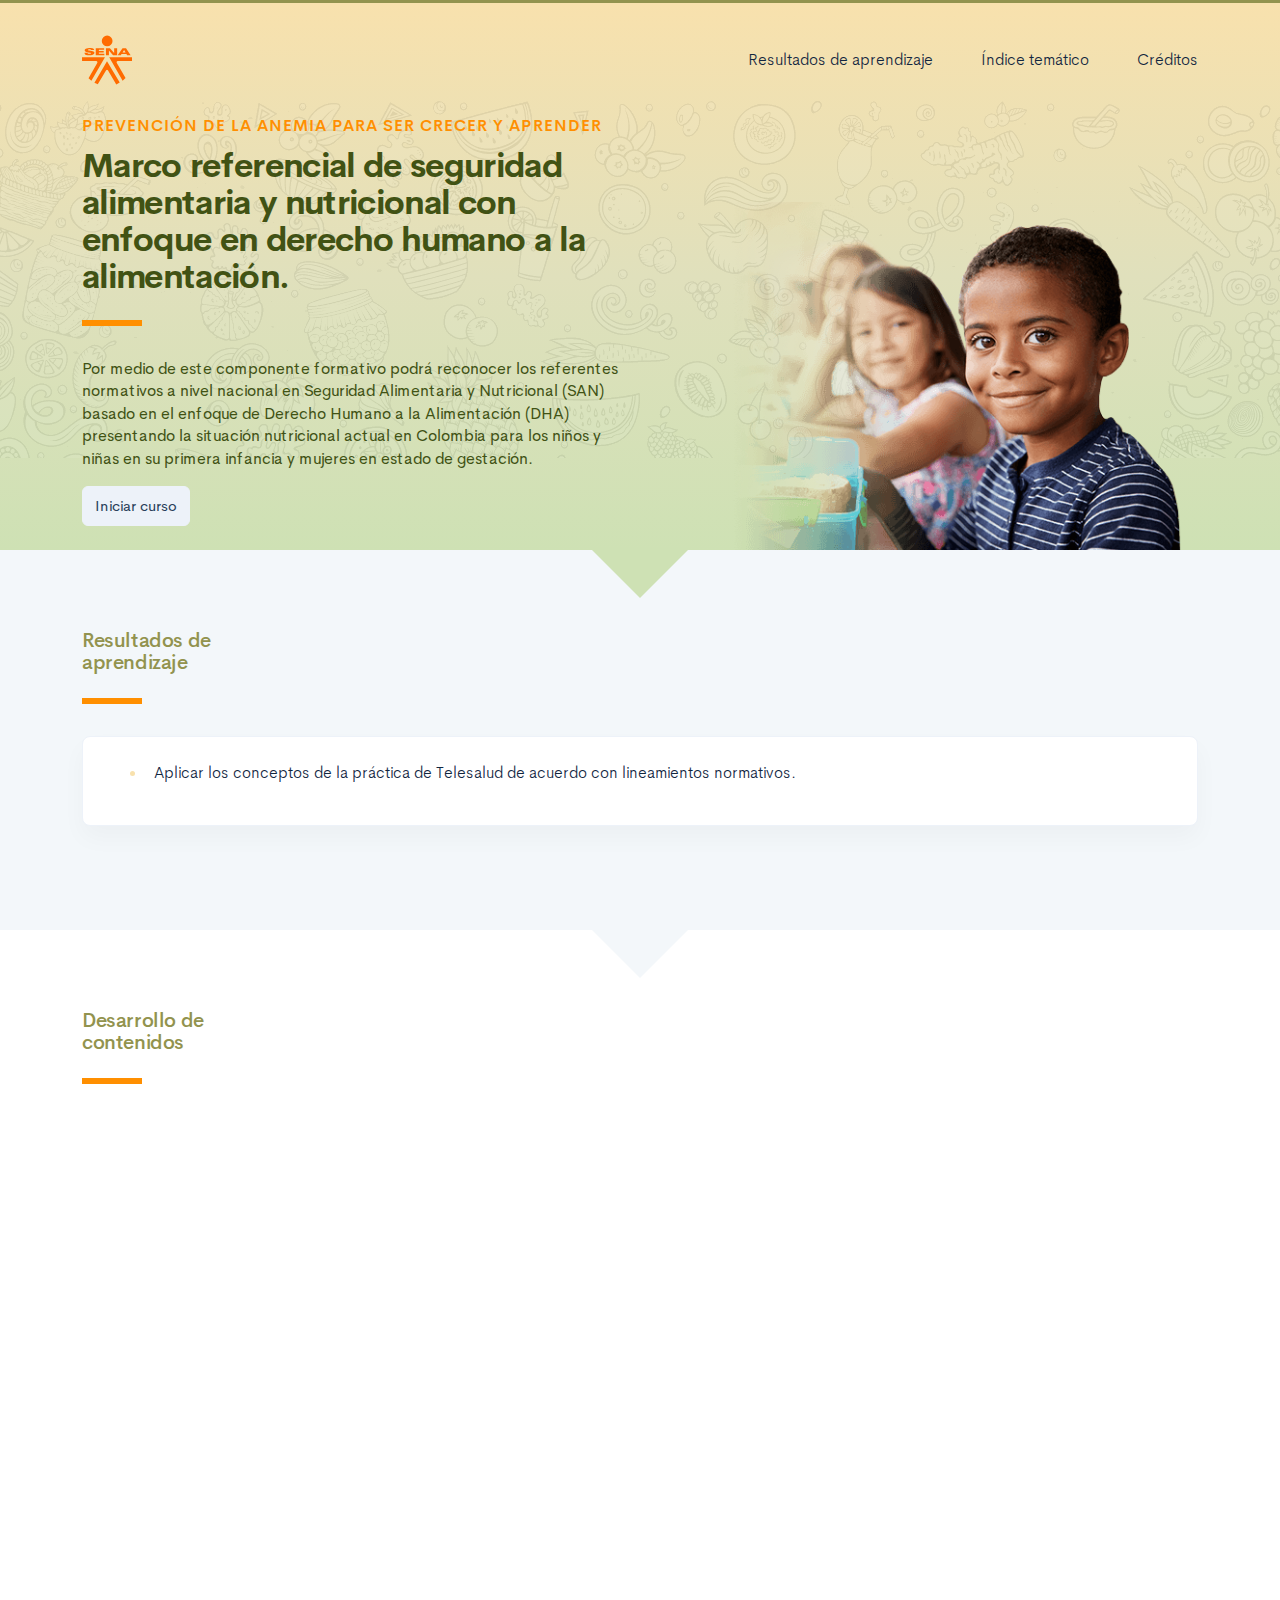
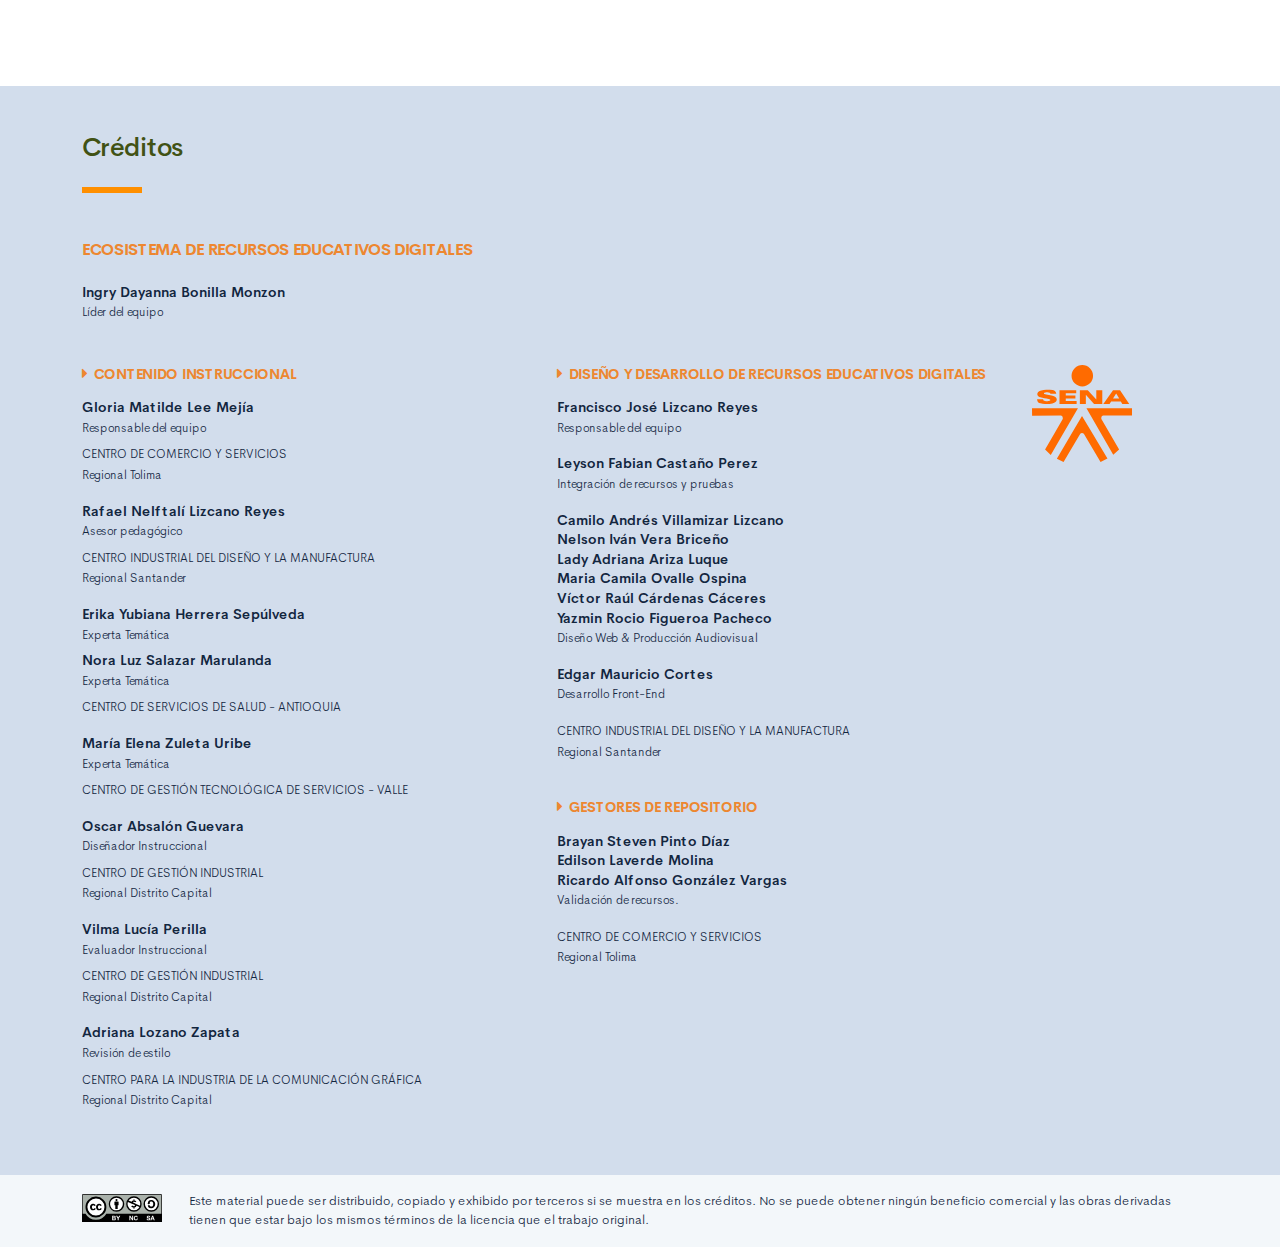
==== public/index.html @ 462394d4 "Carga de contenidos" ====
<!DOCTYPE html>
<html lang="es">
    <head>
        <meta charset="UTF-8">
        <meta name="viewport" content="width=device-width, user-scalable=no, initial-scale=1.0, maximum-scale=1.0, minimum-scale=1.0">
        <title>Marco referencial de seguridad alimentaria y nutricional con enfoque en derecho humano a la alimentación.</title>
        <meta meta name="description" content="Por medio de este componente formativo podrá reconocer los referentes normativos a nivel nacional en Seguridad Alimentaria y Nutricional (SAN) basado en el enfoque de Derecho Humano a la Alimentación (DHA) presentando la situación nutricional actual en Colombia para los niños y niñas en su primera infancia y mujeres en estado de gestación.">
        <link rel="icon" type="image/svg+xml" href="assets/images/logos/senaLogo.svg">
        <link rel="stylesheet" href="assets/fonts/feather/feather.css">
        <link rel="stylesheet" href="assets/fonts/fontawesome/css/font-awesome.css">
        <link href="assets/css/fancybox.css" rel="stylesheet">
        <link href="assets/css/animate.css" rel="stylesheet">
        <link rel="stylesheet" href="assets/css/main.css">
    </head>
    <body class="page-header-textura" id="page-home">
        <header class="curso-presentacion page-header" id="CursoPresentacion">
            <div class="page-textura">
                <div class="container">
                    <div class="curso-topbar"><a class="curso-topbar__logo"><svg xmlns="http://www.w3.org/2000/svg" width="168.273" height="164.177" viewBox="0 0 168.273 164.177">
                                <path id="SENA_LOGO" data-name="SENA LOGO" d="M85.349,1a18.09,18.09,0,1,0,18.09,18.09h0A18.1,18.1,0,0,0,85.349,1ZM25.617,42.983a33.722,33.722,0,0,0-9.386,1.024,11.156,11.156,0,0,0-5.12,2.56A5.346,5.346,0,0,0,10.086,52.2c.683,1.707,2.56,2.9,4.608,3.584,4.437,1.536,9.386,1.877,13.994,2.731a5.1,5.1,0,0,1,2.389,1.024,1.369,1.369,0,0,1-.683,2.048,9.146,9.146,0,0,1-5.291.683A8.354,8.354,0,0,1,20.5,61.244a1.962,1.962,0,0,1-.853-2.389H9.233A7.663,7.663,0,0,0,10.6,63.463a7.59,7.59,0,0,0,4.267,2.389A28.541,28.541,0,0,0,23.4,66.876,52.426,52.426,0,0,0,35,66.023a11.043,11.043,0,0,0,5.8-2.9,5.358,5.358,0,0,0-1.365-8.533,21.267,21.267,0,0,0-5.8-2.048c-3.072-.683-5.973-1.024-9.045-1.536a9.114,9.114,0,0,1-3.072-.853,1.226,1.226,0,0,1,0-2.219,9.369,9.369,0,0,1,4.437-.683,10.554,10.554,0,0,1,4.608.853A1.877,1.877,0,0,1,31.59,49.81h9.9a5.669,5.669,0,0,0-1.195-3.584A8.875,8.875,0,0,0,35.515,43.5c-3.584-.341-6.827-.512-9.9-.512Zm21.333.683V67.217H75.792V62.1H57.531V57.489H73.744V52.54H57.531V48.786H75.109v-5.12Zm47.615,0H81.253V67.217H91.322V51.346l13.824,15.872h13.824V43.666H108.9v15.7Zm42.495,0L120.676,67.217h10.581l2.56-4.267H150.2l2.389,4.267h11.776l-15.53-23.551ZM142.35,49.3l5.12,8.533h-10.41ZM.7,74.044l.171,12.8L49,86.673c2.389.512,3.925,2.048,3.413,5.8l-29.7,51.711,9.557,9.045L78.01,74.044Zm91.646,0L137.4,152.89l9.9-8.874L117.433,92.3c-.512-3.584.853-5.291,3.413-5.8l48.127.171V74.044ZM84.837,87.185,42.512,159.546l11.264,5.461,28.159-47.615a4.283,4.283,0,0,1,2.9-1.195,4.681,4.681,0,0,1,3.072,1.195l28.159,47.786,11.605-5.973Z" transform="translate(-0.7 -1)" fill="#FF6B00" />
                            </svg>
                        </a><a class="curso-topbar__menubar collapsed btn-menu-responsive" data-toggle="collapse" href="#curso-topbar__nav" aria-expanded="false"><span></span><span></span><span></span></a>
                        <nav class="curso-topbar__nav collapse show d-none d-md-block" id="curso-topbar__nav">
                            <ul class="curso-topbar__list">
                                <li class="curso-topbar__item"><a class="curso-topbar__link" href="#ResultadosAprendizaje"><span>Resultados de aprendizaje</span></a></li>
                                <li class="curso-topbar__item"><a class="curso-topbar__link" href="#IndiceTematico"><span>Índice temático</span></a></li>
                                <li class="curso-topbar__item"><a class="curso-topbar__link" href="#Creditos"><span>Créditos</span></a></li>
                            </ul>
                        </nav>
                    </div>
                    <div class="curso-portada">
                        <div class="row align-items-end">
                            <div class="col-12 col-lg-6">
                                <div class="curso-container">
                                    <h3 class="curso-subtitulo text-color-orange" id="curso-titulo-componente">PREVENCIÓN DE LA ANEMIA PARA SER CRECER Y APRENDER</h3>
                                    <h1 class="curso-titulo" id="curso-titulo-tema">Marco referencial de seguridad alimentaria y nutricional con enfoque en derecho humano a la alimentación.</h1>
                                    <div class="brand-line-primary"></div>
                                    <p class="curso-descripcion">Por medio de este componente formativo podrá reconocer los referentes normativos a nivel nacional en Seguridad Alimentaria y Nutricional (SAN) basado en el enfoque de Derecho Humano a la Alimentación (DHA) presentando la situación nutricional actual en Colombia para los niños y niñas en su primera infancia y mujeres en estado de gestación.</p>
                                    <!--p.curso-descripcion El aprendiz podrá identificar los elementos conceptuales relacionados con la atención integral de la primera infancia y nutrición materno infantil desde el sector salud. --><a class="curso-btn-iniciar btn btn-light mb-4" href="main.html"><span>Iniciar curso</span></a>
                                </div>
                            </div>
                            <div class="col-12 col-lg-6 text-center">
                                <div class="d-none d-lg-block"><img class="curso-imagen" src="assets/images/header/header_media.png" /></div>
                            </div>
                        </div>
                    </div>
                </div>
            </div>
        </header>
        <section class="curso-resultados section bg-base-light" id="ResultadosAprendizaje">
            <div class="container">
                <h2> Resultados de <br>aprendizaje</h2>
                <div class="brand-line-primary"></div>
                <div class="card resultado-item">
                    <div class="card-body">
                        <ul class="bg-color-dark">
                            <li> <span>Aplicar los conceptos de la práctica de Telesalud de acuerdo con lineamientos normativos.</span></li>
                        </ul>
                    </div>
                </div>
            </div>
        </section>
        <section class="curso-indice-tematico section" id="IndiceTematico">
            <div class="container">
                <h2>Desarrollo de <br>contenidos</h2>
                <div class="brand-line-primary"></div>
                <div class="row justify-content-center">
                    <div class="col-12 col-sm-10">
                        <div class="card wow flipInX" data-wow-delay=".4s">
                            <div class="card-body">
                                <ul class="list-group list-group-flush list my-n3 nav-temas">
                                    <li class="list-group-item nav-tema-item">
                                        <div class="row align-items-center">
                                            <div class="col-auto">
                                                <div class="avatar avatar-sm"><span class="nav-tema-item__icon avatar-title font-size-lg bg-secondary-soft rounded-circle text-primary font-weight-bold">1</span></div>
                                            </div>
                                            <div class="col ml-n2"><span class="nav-tema-item__titulo"> <a href="main.html#page/tema-1/">Política Nacional en Seguridad Alimentaria y Nutricional (SAN)</a></span></div>
                                            <div class="col-auto"> <a class="btn btn-light nav-tema-item__btn" href="main.html#page/tema-1/">Ver más</a></div>
                                        </div>
                                    </li>
                                    <li class="list-group-item nav-tema-item">
                                        <div class="row align-items-center">
                                            <div class="col-auto">
                                                <div class="avatar avatar-sm"><span class="nav-tema-item__icon avatar-title font-size-lg bg-secondary-soft rounded-circle text-primary font-weight-bold">2</span></div>
                                            </div>
                                            <div class="col ml-n2"><span class="nav-tema-item__titulo"> <a href="main.html#page/tema-2/">Derecho Humano a la alimentación como nuevo enfoque de la Política SAN</a></span></div>
                                            <div class="col-auto"> <a class="btn btn-light nav-tema-item__btn" href="main.html#page/tema-2/">Ver más</a></div>
                                        </div>
                                    </li>
                                    <li class="list-group-item nav-tema-item">
                                        <div class="row align-items-center">
                                            <div class="col-auto">
                                                <div class="avatar avatar-sm"><span class="nav-tema-item__icon avatar-title font-size-lg bg-secondary-soft rounded-circle text-primary font-weight-bold">3</span></div>
                                            </div>
                                            <div class="col ml-n2"><span class="nav-tema-item__titulo"> <a href="main.html#page/tema-3/">Situación nutricional en Colombia</a></span></div>
                                            <div class="col-auto"> <a class="btn btn-light nav-tema-item__btn" href="main.html#page/tema-3/">Ver más</a></div>
                                        </div>
                                    </li>
                                    <li class="list-group-item nav-tema-item">
                                        <div class="row align-items-center">
                                            <div class="col-auto">
                                                <div class="avatar avatar-sm"><span class="nav-tema-item__icon avatar-title font-size-lg bg-secondary-soft rounded-circle text-primary font-weight-bold">4</span></div>
                                            </div>
                                            <div class="col ml-n2"><span class="nav-tema-item__titulo"> <a href="main.html#page/tema-4/">Política de Estado para el Desarrollo Integral de la primera infancia de cero a siempre</a></span></div>
                                            <div class="col-auto"> <a class="btn btn-light nav-tema-item__btn" href="main.html#page/tema-4/">Ver más</a></div>
                                        </div>
                                    </li>
                                    <li class="list-group-item nav-tema-item">
                                        <div class="row align-items-center">
                                            <div class="col-auto">
                                                <div class="avatar avatar-sm"><span class="nav-tema-item__icon avatar-title font-size-lg bg-secondary-soft rounded-circle text-primary font-weight-bold">5</span></div>
                                            </div>
                                            <div class="col ml-n2"><span class="nav-tema-item__titulo"> <a href="main.html#page/tema-5/">Plan Decenal de Lactancia Materna</a></span></div>
                                            <div class="col-auto"> <a class="btn btn-light nav-tema-item__btn" href="main.html#page/tema-5/">Ver más</a></div>
                                        </div>
                                    </li>
                                    <li class="list-group-item nav-tema-item">
                                        <div class="row align-items-center">
                                            <div class="col-auto">
                                                <div class="avatar avatar-sm"><span class="nav-tema-item__icon avatar-title font-size-lg bg-secondary-soft rounded-circle text-primary font-weight-bold">6</span></div>
                                            </div>
                                            <div class="col ml-n2"><span class="nav-tema-item__titulo"> <a href="main.html#page/tema-6/">Ruta integral de atención para la promoción y mantenimiento de la salud</a></span></div>
                                            <div class="col-auto"> <a class="btn btn-light nav-tema-item__btn" href="main.html#page/tema-6/">Ver más</a></div>
                                        </div>
                                    </li>
                                </ul>
                            </div>
                        </div>
                    </div>
                </div>
            </div>
        </section>
        <footer class="footer" id="Creditos">
            <div class="container">
                <h1>Créditos </h1>
                <div class="brand-line-primary"></div>
                <div class="row">
                    <div class="col-12 col-md-5">
                        <h3 class="footer-subtitulo mb-4">ECOSISTEMA DE RECURSOS EDUCATIVOS DIGITALES </h3>
                        <p class="footer-texto mb-2"><strong>Ingry Dayanna Bonilla Monzon </strong><br /> <span class="text-small">Líder del equipo</span></p>
                    </div>
                </div>
                <div class="row mt-5">
                    <div class="col-12 col-md-5">
                        <h4 class="footer-subtitulo-2 mt-0">
                            <div class="fa fa-caret-right mr-2"></div>Contenido Instruccional
                        </h4>
                        <p class="footer-texto mb-2"><strong>Gloria Matilde Lee Mejía </strong><br /> <span class="text-small">Responsable del equipo</span></p>
                        <p class="footer-texto"><span class="text-small text-uppercase">Centro de Comercio y Servicios</span><br /><span class="text-small">Regional Tolima</span></p>
                        <p class="footer-texto mb-2"><strong>Rafael Nelftalí Lizcano Reyes</strong><br /> <span class="text-small">Asesor pedagógico<br /></span></p>
                        <p class="footer-texto"><span class="text-small text-uppercase">CENTRO INDUSTRIAL DEL DISEÑO Y LA MANUFACTURA </span><br /><span class="text-small">Regional Santander </span></p>
                        <p class="footer-texto mb-2"><strong>Erika Yubiana Herrera Sepúlveda</strong><br /><span class="text-small">Experta Temática<br /></span></p>
                        <p class="footer-texto mb-2"><strong>Nora Luz Salazar Marulanda</strong><br /><span class="text-small">Experta Temática<br /></span></p>
                        <p class="footer-texto"><span class="text-small text-uppercase">Centro de servicios de salud - Antioquia</span></p>
                        <p class="footer-texto mb-2"><strong>María Elena Zuleta Uribe </strong><br /><span class="text-small">Experta Temática<br /></span></p>
                        <p class="footer-texto"><span class="text-small text-uppercase">Centro de gestión tecnológica de servicios - Valle</span></p>
                        <p class="footer-texto mb-2"><strong>Oscar Absalón Guevara</strong><br /> <span class="text-small">Diseñador Instruccional<br /></span></p>
                        <p class="footer-texto"><span class="text-small text-uppercase">Centro de Gestión Industrial </span><br /><span class="text-small">Regional Distrito Capital</span></p>
                        <p class="footer-texto mb-2"><strong>Vilma Lucía Perilla</strong><br /> <span class="text-small">Evaluador Instruccional<br /></span></p>
                        <p class="footer-texto"><span class="text-small text-uppercase">Centro de Gestión Industrial </span><br /><span class="text-small">Regional Distrito Capital</span></p>
                        <p class="footer-texto mb-2"><strong>Adriana Lozano Zapata</strong><br /> <span class="text-small">Revisión de estilo<br /></span></p>
                        <p class="footer-texto"><span class="text-small text-uppercase">Centro para la Industria de la Comunicación Gráfica</span><br /><span class="text-small">Regional Distrito Capital</span></p>
                    </div>
                    <div class="col-12 col-md-5">
                        <h4 class="footer-subtitulo-2 mt-0">
                            <div class="fa fa-caret-right mr-2"></div>Diseño y desarrollo de recursos educativos digitales
                        </h4>
                        <p class="footer-texto"><strong>Francisco José Lizcano Reyes </strong><br /> <span class="text-small">Responsable del equipo<br /></span></p>
                        <p class="footer-texto"><strong>Leyson Fabian Castaño Perez</strong><br /> <span class="text-small">Integración de recursos y pruebas<br /></span></p>
                        <p class="footer-texto"> <strong>Camilo Andrés Villamizar Lizcano</strong><br />
                            <strong>Nelson Iván Vera Briceño</strong><br />
                            <strong>Lady Adriana Ariza Luque</strong><br />
                            <strong>Maria Camila Ovalle Ospina </strong><br />
                            <strong>Víctor Raúl Cárdenas Cáceres</strong><br>
                            <strong>Yazmin Rocio Figueroa Pacheco</strong><br /><span class="text-small">Diseño Web & Producción Audiovisual<br /></span></p>
                        <p class="footer-texto"><strong>Edgar Mauricio Cortes</strong><br /> <span class="text-small">Desarrollo Front-End<br /></span></p>
                        <p class="footer-texto"><span class="text-small text-uppercase">CENTRO INDUSTRIAL DEL DISEÑO Y LA MANUFACTURA </span><br /><span class="text-small">Regional Santander </span></p>
                        <h4 class="footer-subtitulo-2 mt-5">
                            <div class="fa fa-caret-right mr-2"></div>Gestores de repositorio
                        </h4>
                        <p class="footer-texto"><strong>Brayan Steven Pinto Díaz </strong><br />
                            <strong>Edilson Laverde Molina </strong><br />
                            <strong>Ricardo Alfonso González Vargas </strong><br /><span class="text-small">Validación de recursos.<br /></span></p>
                        <p class="footer-texto"><span class="text-small text-uppercase">Centro de comercio y servicios</span><br /><span class="text-small">Regional Tolima</span></p>
                    </div>
                    <div class="col-12 col-md-2">
                        <div class="d-flex flex-column justify-content-center"><img src="assets/images/logos/senaLogo.svg" style="max-width:100px" /></div>
                    </div>
                </div>
            </div>
        </footer>
        <section id="cc">
            <div class="container">
                <div class="d-flex flex-column flex-sm-row"><span class="pr-3"><i class="icon cc"></i></span><span>Este material puede ser distribuido, copiado y exhibido por terceros si se muestra en los créditos. No se puede obtener ningún beneficio comercial y las obras derivadas tienen que estar bajo los mismos términos de la licencia que el trabajo original.</span></div>
            </div>
        </section>
        <script src="assets/js/vendor.js"></script>
        <script src="assets/js/global.js"> </script>
        <script src="assets/js/pages.js"></script>
    </body>
</html>
---- public/assets/fonts/feather/feather.css ----
@font-face {
  font-family: 'Feather';
  src:
    url('fonts/Feather.ttf?sdxovp') format('truetype'),
    url('fonts/Feather.woff?sdxovp') format('woff'),
    url('fonts/Feather.svg?sdxovp#Feather') format('svg');
  font-weight: normal;
  font-style: normal;
}

.fe {
  /* use !important to prevent issues with browser extensions that change fonts */
  font-family: 'Feather' !important;
  speak: none;
  font-style: normal;
  font-weight: normal;
  font-variant: normal;
  text-transform: none;
  line-height: 1;

  /* Better Font Rendering =========== */
  -webkit-font-smoothing: antialiased;
  -moz-osx-font-smoothing: grayscale;
}

.fe-activity:before {
  content: "\e900";
}
.fe-airplay:before {
  content: "\e901";
}
.fe-alert-circle:before {
  content: "\e902";
}
.fe-alert-octagon:before {
  content: "\e903";
}
.fe-alert-triangle:before {
  content: "\e904";
}
.fe-align-center:before {
  content: "\e905";
}
.fe-align-justify:before {
  content: "\e906";
}
.fe-align-left:before {
  content: "\e907";
}
.fe-align-right:before {
  content: "\e908";
}
.fe-anchor:before {
  content: "\e909";
}
.fe-aperture:before {
  content: "\e90a";
}
.fe-archive:before {
  content: "\e90b";
}
.fe-arrow-down:before {
  content: "\e90c";
}
.fe-arrow-down-circle:before {
  content: "\e90d";
}
.fe-arrow-down-left:before {
  content: "\e90e";
}
.fe-arrow-down-right:before {
  content: "\e90f";
}
.fe-arrow-left:before {
  content: "\e910";
}
.fe-arrow-left-circle:before {
  content: "\e911";
}
.fe-arrow-right:before {
  content: "\e912";
}
.fe-arrow-right-circle:before {
  content: "\e913";
}
.fe-arrow-up:before {
  content: "\e914";
}
.fe-arrow-up-circle:before {
  content: "\e915";
}
.fe-arrow-up-left:before {
  content: "\e916";
}
.fe-arrow-up-right:before {
  content: "\e917";
}
.fe-at-sign:before {
  content: "\e918";
}
.fe-award:before {
  content: "\e919";
}
.fe-bar-chart:before {
  content: "\e91a";
}
.fe-bar-chart-2:before {
  content: "\e91b";
}
.fe-battery:before {
  content: "\e91c";
}
.fe-battery-charging:before {
  content: "\e91d";
}
.fe-bell:before {
  content: "\e91e";
}
.fe-bell-off:before {
  content: "\e91f";
}
.fe-bluetooth:before {
  content: "\e920";
}
.fe-bold:before {
  content: "\e921";
}
.fe-book:before {
  content: "\e922";
}
.fe-book-open:before {
  content: "\e923";
}
.fe-bookmark:before {
  content: "\e924";
}
.fe-box:before {
  content: "\e925";
}
.fe-briefcase:before {
  content: "\e926";
}
.fe-calendar:before {
  content: "\e927";
}
.fe-camera:before {
  content: "\e928";
}
.fe-camera-off:before {
  content: "\e929";
}
.fe-cast:before {
  content: "\e92a";
}
.fe-check:before {
  content: "\e92b";
}
.fe-check-circle:before {
  content: "\e92c";
}
.fe-check-square:before {
  content: "\e92d";
}
.fe-chevron-down:before {
  content: "\e92e";
}
.fe-chevron-left:before {
  content: "\e92f";
}
.fe-chevron-right:before {
  content: "\e930";
}
.fe-chevron-up:before {
  content: "\e931";
}
.fe-chevrons-down:before {
  content: "\e932";
}
.fe-chevrons-left:before {
  content: "\e933";
}
.fe-chevrons-right:before {
  content: "\e934";
}
.fe-chevrons-up:before {
  content: "\e935";
}
.fe-chrome:before {
  content: "\e936";
}
.fe-circle:before {
  content: "\e937";
}
.fe-clipboard:before {
  content: "\e938";
}
.fe-clock:before {
  content: "\e939";
}
.fe-cloud:before {
  content: "\e93a";
}
.fe-cloud-drizzle:before {
  content: "\e93b";
}
.fe-cloud-lightning:before {
  content: "\e93c";
}
.fe-cloud-off:before {
  content: "\e93d";
}
.fe-cloud-rain:before {
  content: "\e93e";
}
.fe-cloud-snow:before {
  content: "\e93f";
}
.fe-code:before {
  content: "\e940";
}
.fe-codepen:before {
  content: "\e941";
}
.fe-command:before {
  content: "\e942";
}
.fe-compass:before {
  content: "\e943";
}
.fe-copy:before {
  content: "\e944";
}
.fe-corner-down-left:before {
  content: "\e945";
}
.fe-corner-down-right:before {
  content: "\e946";
}
.fe-corner-left-down:before {
  content: "\e947";
}
.fe-corner-left-up:before {
  content: "\e948";
}
.fe-corner-right-down:before {
  content: "\e949";
}
.fe-corner-right-up:before {
  content: "\e94a";
}
.fe-corner-up-left:before {
  content: "\e94b";
}
.fe-corner-up-right:before {
  content: "\e94c";
}
.fe-cpu:before {
  content: "\e94d";
}
.fe-credit-card:before {
  content: "\e94e";
}
.fe-crop:before {
  content: "\e94f";
}
.fe-crosshair:before {
  content: "\e950";
}
.fe-database:before {
  content: "\e951";
}
.fe-delete:before {
  content: "\e952";
}
.fe-disc:before {
  content: "\e953";
}
.fe-dollar-sign:before {
  content: "\e954";
}
.fe-download:before {
  content: "\e955";
}
.fe-download-cloud:before {
  content: "\e956";
}
.fe-droplet:before {
  content: "\e957";
}
.fe-edit:before {
  content: "\e958";
}
.fe-edit-2:before {
  content: "\e959";
}
.fe-edit-3:before {
  content: "\e95a";
}
.fe-external-link:before {
  content: "\e95b";
}
.fe-eye:before {
  content: "\e95c";
}
.fe-eye-off:before {
  content: "\e95d";
}
.fe-facebook:before {
  content: "\e95e";
}
.fe-fast-forward:before {
  content: "\e95f";
}
.fe-feather:before {
  content: "\e960";
}
.fe-file:before {
  content: "\e961";
}
.fe-file-minus:before {
  content: "\e962";
}
.fe-file-plus:before {
  content: "\e963";
}
.fe-file-text:before {
  content: "\e964";
}
.fe-film:before {
  content: "\e965";
}
.fe-filter:before {
  content: "\e966";
}
.fe-flag:before {
  content: "\e967";
}
.fe-folder:before {
  content: "\e968";
}
.fe-folder-minus:before {
  content: "\e969";
}
.fe-folder-plus:before {
  content: "\e96a";
}
.fe-gift:before {
  content: "\e96b";
}
.fe-git-branch:before {
  content: "\e96c";
}
.fe-git-commit:before {
  content: "\e96d";
}
.fe-git-merge:before {
  content: "\e96e";
}
.fe-git-pull-request:before {
  content: "\e96f";
}
.fe-github:before {
  content: "\e970";
}
.fe-gitlab:before {
  content: "\e971";
}
.fe-globe:before {
  content: "\e972";
}
.fe-grid:before {
  content: "\e973";
}
.fe-hard-drive:before {
  content: "\e974";
}
.fe-hash:before {
  content: "\e975";
}
.fe-headphones:before {
  content: "\e976";
}
.fe-heart:before {
  content: "\e977";
}
.fe-help-circle:before {
  content: "\e978";
}
.fe-home:before {
  content: "\e979";
}
.fe-image:before {
  content: "\e97a";
}
.fe-inbox:before {
  content: "\e97b";
}
.fe-info:before {
  content: "\e97c";
}
.fe-instagram:before {
  content: "\e97d";
}
.fe-italic:before {
  content: "\e97e";
}
.fe-layers:before {
  content: "\e97f";
}
.fe-layout:before {
  content: "\e980";
}
.fe-life-buoy:before {
  content: "\e981";
}
.fe-link:before {
  content: "\e982";
}
.fe-link-2:before {
  content: "\e983";
}
.fe-linkedin:before {
  content: "\e984";
}
.fe-list:before {
  content: "\e985";
}
.fe-loader:before {
  content: "\e986";
}
.fe-lock:before {
  content: "\e987";
}
.fe-log-in:before {
  content: "\e988";
}
.fe-log-out:before {
  content: "\e989";
}
.fe-mail:before {
  content: "\e98a";
}
.fe-map:before {
  content: "\e98b";
}
.fe-map-pin:before {
  content: "\e98c";
}
.fe-maximize:before {
  content: "\e98d";
}
.fe-maximize-2:before {
  content: "\e98e";
}
.fe-menu:before {
  content: "\e98f";
}
.fe-message-circle:before {
  content: "\e990";
}
.fe-message-square:before {
  content: "\e991";
}
.fe-mic:before {
  content: "\e992";
}
.fe-mic-off:before {
  content: "\e993";
}
.fe-minimize:before {
  content: "\e994";
}
.fe-minimize-2:before {
  content: "\e995";
}
.fe-minus:before {
  content: "\e996";
}
.fe-minus-circle:before {
  content: "\e997";
}
.fe-minus-square:before {
  content: "\e998";
}
.fe-monitor:before {
  content: "\e999";
}
.fe-moon:before {
  content: "\e99a";
}
.fe-more-horizontal:before {
  content: "\e99b";
}
.fe-more-vertical:before {
  content: "\e99c";
}
.fe-move:before {
  content: "\e99d";
}
.fe-music:before {
  content: "\e99e";
}
.fe-navigation:before {
  content: "\e99f";
}
.fe-navigation-2:before {
  content: "\e9a0";
}
.fe-octagon:before {
  content: "\e9a1";
}
.fe-package:before {
  content: "\e9a2";
}
.fe-paperclip:before {
  content: "\e9a3";
}
.fe-pause:before {
  content: "\e9a4";
}
.fe-pause-circle:before {
  content: "\e9a5";
}
.fe-percent:before {
  content: "\e9a6";
}
.fe-phone:before {
  content: "\e9a7";
}
.fe-phone-call:before {
  content: "\e9a8";
}
.fe-phone-forwarded:before {
  content: "\e9a9";
}
.fe-phone-incoming:before {
  content: "\e9aa";
}
.fe-phone-missed:before {
  content: "\e9ab";
}
.fe-phone-off:before {
  content: "\e9ac";
}
.fe-phone-outgoing:before {
  content: "\e9ad";
}
.fe-pie-chart:before {
  content: "\e9ae";
}
.fe-play:before {
  content: "\e9af";
}
.fe-play-circle:before {
  content: "\e9b0";
}
.fe-plus:before {
  content: "\e9b1";
}
.fe-plus-circle:before {
  content: "\e9b2";
}
.fe-plus-square:before {
  content: "\e9b3";
}
.fe-pocket:before {
  content: "\e9b4";
}
.fe-power:before {
  content: "\e9b5";
}
.fe-printer:before {
  content: "\e9b6";
}
.fe-radio:before {
  content: "\e9b7";
}
.fe-refresh-ccw:before {
  content: "\e9b8";
}
.fe-refresh-cw:before {
  content: "\e9b9";
}
.fe-repeat:before {
  content: "\e9ba";
}
.fe-rewind:before {
  content: "\e9bb";
}
.fe-rotate-ccw:before {
  content: "\e9bc";
}
.fe-rotate-cw:before {
  content: "\e9bd";
}
.fe-rss:before {
  content: "\e9be";
}
.fe-save:before {
  content: "\e9bf";
}
.fe-scissors:before {
  content: "\e9c0";
}
.fe-search:before {
  content: "\e9c1";
}
.fe-send:before {
  content: "\e9c2";
}
.fe-server:before {
  content: "\e9c3";
}
.fe-settings:before {
  content: "\e9c4";
}
.fe-share:before {
  content: "\e9c5";
}
.fe-share-2:before {
  content: "\e9c6";
}
.fe-shield:before {
  content: "\e9c7";
}
.fe-shield-off:before {
  content: "\e9c8";
}
.fe-shopping-bag:before {
  content: "\e9c9";
}
.fe-shopping-cart:before {
  content: "\e9ca";
}
.fe-shuffle:before {
  content: "\e9cb";
}
.fe-sidebar:before {
  content: "\e9cc";
}
.fe-skip-back:before {
  content: "\e9cd";
}
.fe-skip-forward:before {
  content: "\e9ce";
}
.fe-slack:before {
  content: "\e9cf";
}
.fe-slash:before {
  content: "\e9d0";
}
.fe-sliders:before {
  content: "\e9d1";
}
.fe-smartphone:before {
  content: "\e9d2";
}
.fe-speaker:before {
  content: "\e9d3";
}
.fe-square:before {
  content: "\e9d4";
}
.fe-star:before {
  content: "\e9d5";
}
.fe-stop-circle:before {
  content: "\e9d6";
}
.fe-sun:before {
  content: "\e9d7";
}
.fe-sunrise:before {
  content: "\e9d8";
}
.fe-sunset:before {
  content: "\e9d9";
}
.fe-tablet:before {
  content: "\e9da";
}
.fe-tag:before {
  content: "\e9db";
}
.fe-target:before {
  content: "\e9dc";
}
.fe-terminal:before {
  content: "\e9dd";
}
.fe-thermometer:before {
  content: "\e9de";
}
.fe-thumbs-down:before {
  content: "\e9df";
}
.fe-thumbs-up:before {
  content: "\e9e0";
}
.fe-toggle-left:before {
  content: "\e9e1";
}
.fe-toggle-right:before {
  content: "\e9e2";
}
.fe-trash:before {
  content: "\e9e3";
}
.fe-trash-2:before {
  content: "\e9e4";
}
.fe-trending-down:before {
  content: "\e9e5";
}
.fe-trending-up:before {
  content: "\e9e6";
}
.fe-triangle:before {
  content: "\e9e7";
}
.fe-truck:before {
  content: "\e9e8";
}
.fe-tv:before {
  content: "\e9e9";
}
.fe-twitter:before {
  content: "\e9ea";
}
.fe-type:before {
  content: "\e9eb";
}
.fe-umbrella:before {
  content: "\e9ec";
}
.fe-underline:before {
  content: "\e9ed";
}
.fe-unlock:before {
  content: "\e9ee";
}
.fe-upload:before {
  content: "\e9ef";
}
.fe-upload-cloud:before {
  content: "\e9f0";
}
.fe-user:before {
  content: "\e9f1";
}
.fe-user-check:before {
  content: "\e9f2";
}
.fe-user-minus:before {
  content: "\e9f3";
}
.fe-user-plus:before {
  content: "\e9f4";
}
.fe-user-x:before {
  content: "\e9f5";
}
.fe-users:before {
  content: "\e9f6";
}
.fe-video:before {
  content: "\e9f7";
}
.fe-video-off:before {
  content: "\e9f8";
}
.fe-voicemail:before {
  content: "\e9f9";
}
.fe-volume:before {
  content: "\e9fa";
}
.fe-volume-1:before {
  content: "\e9fb";
}
.fe-volume-2:before {
  content: "\e9fc";
}
.fe-volume-x:before {
  content: "\e9fd";
}
.fe-watch:before {
  content: "\e9fe";
}
.fe-wifi:before {
  content: "\e9ff";
}
.fe-wifi-off:before {
  content: "\ea00";
}
.fe-wind:before {
  content: "\ea01";
}
.fe-x:before {
  content: "\ea02";
}
.fe-x-circle:before {
  content: "\ea03";
}
.fe-x-square:before {
  content: "\ea04";
}
.fe-youtube:before {
  content: "\ea05";
}
.fe-zap:before {
  content: "\ea06";
}
.fe-zap-off:before {
  content: "\ea07";
}
.fe-zoom-in:before {
  content: "\ea08";
}
.fe-zoom-out:before {
  content: "\ea09";
}
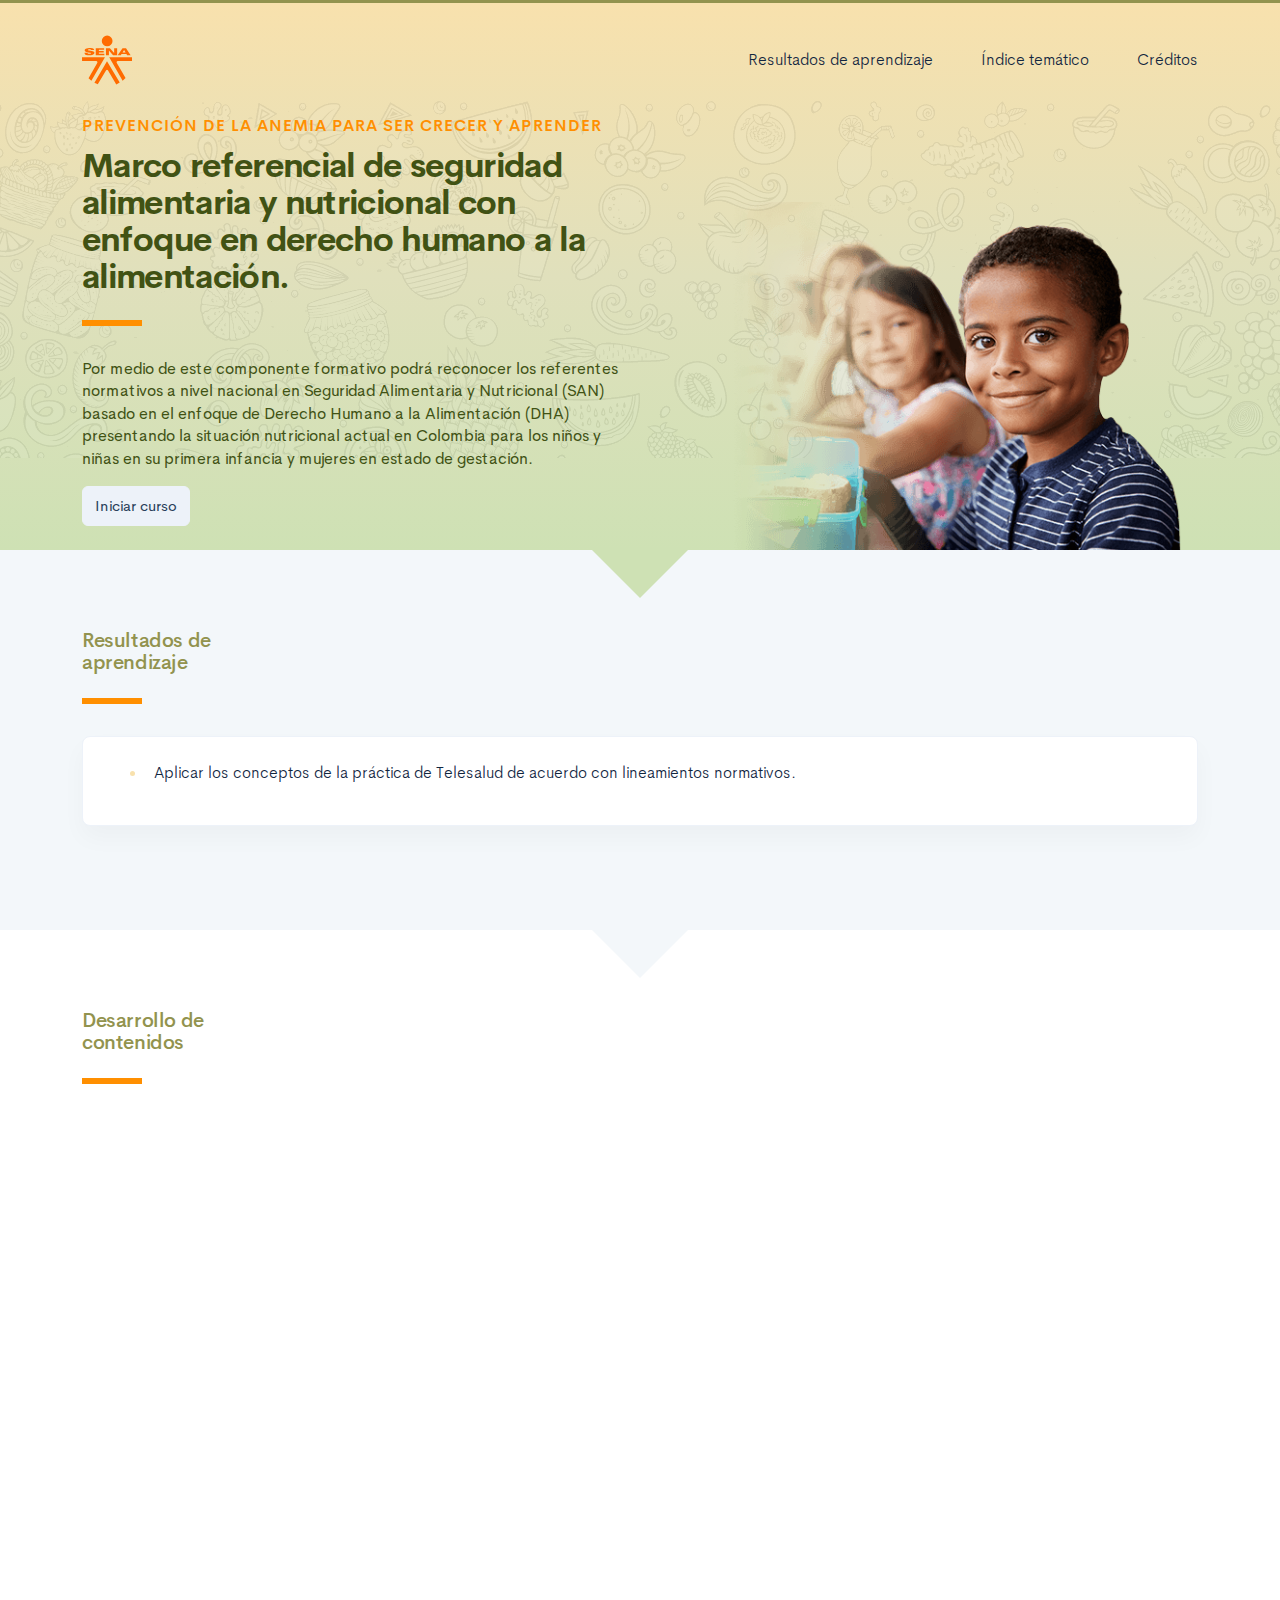
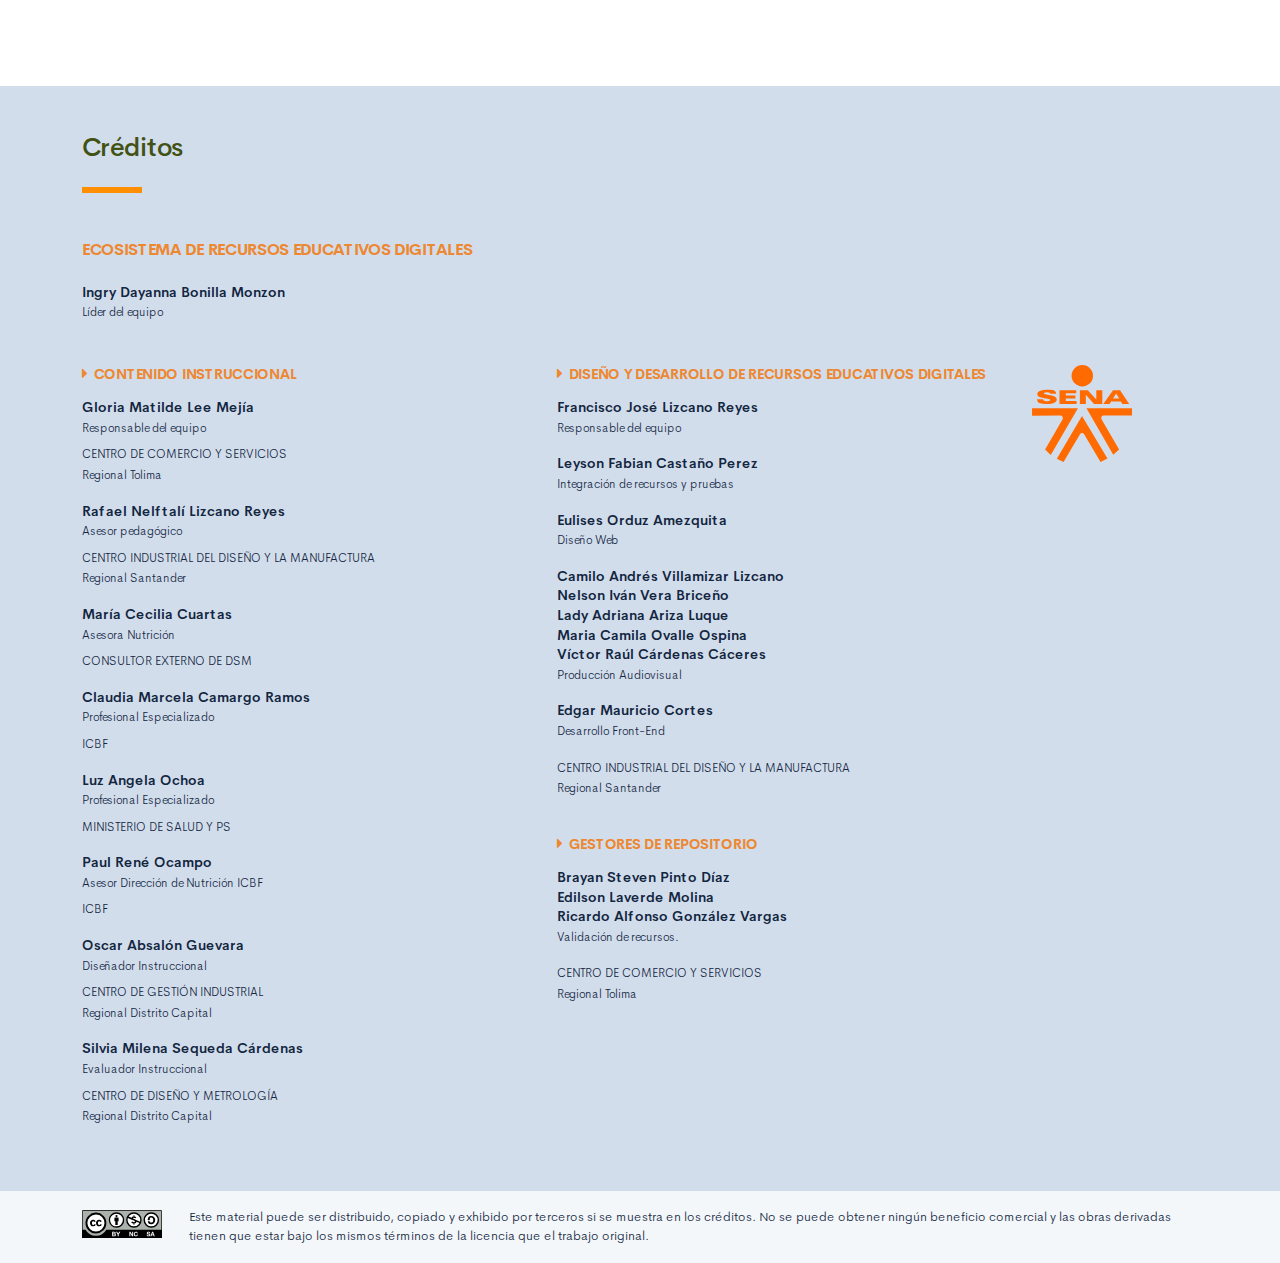
==== commit 9b2dcdc9: "Creditos, Anexos y bibliografía" ====
--- a/public/index.html
+++ b/public/index.html
@@ -149,17 +149,18 @@
                         <p class="footer-texto"><span class="text-small text-uppercase">Centro de Comercio y Servicios</span><br /><span class="text-small">Regional Tolima</span></p>
                         <p class="footer-texto mb-2"><strong>Rafael Nelftalí Lizcano Reyes</strong><br /> <span class="text-small">Asesor pedagógico<br /></span></p>
                         <p class="footer-texto"><span class="text-small text-uppercase">CENTRO INDUSTRIAL DEL DISEÑO Y LA MANUFACTURA </span><br /><span class="text-small">Regional Santander </span></p>
-                        <p class="footer-texto mb-2"><strong>Erika Yubiana Herrera Sepúlveda</strong><br /><span class="text-small">Experta Temática<br /></span></p>
-                        <p class="footer-texto mb-2"><strong>Nora Luz Salazar Marulanda</strong><br /><span class="text-small">Experta Temática<br /></span></p>
-                        <p class="footer-texto"><span class="text-small text-uppercase">Centro de servicios de salud - Antioquia</span></p>
-                        <p class="footer-texto mb-2"><strong>María Elena Zuleta Uribe </strong><br /><span class="text-small">Experta Temática<br /></span></p>
-                        <p class="footer-texto"><span class="text-small text-uppercase">Centro de gestión tecnológica de servicios - Valle</span></p>
+                        <p class="footer-texto mb-2"><strong>María Cecilia Cuartas</strong><br /><span class="text-small">Asesora Nutrición<br /></span></p>
+                        <p class="footer-texto"><span class="text-small text-uppercase">Consultor Externo de DSM</span></p>
+                        <p class="footer-texto mb-2"><strong>Claudia Marcela Camargo Ramos</strong><br /><span class="text-small">Profesional Especializado<br /></span></p>
+                        <p class="footer-texto"><span class="text-small text-uppercase">ICBF</span></p>
+                        <p class="footer-texto mb-2"><strong>Luz Angela Ochoa</strong><br /><span class="text-small">Profesional Especializado<br /></span></p>
+                        <p class="footer-texto"><span class="text-small text-uppercase">Ministerio de Salud y PS</span></p>
+                        <p class="footer-texto mb-2"><strong>Paul René Ocampo</strong><br /><span class="text-small">Asesor Dirección de Nutrición ICBF<br /></span></p>
+                        <p class="footer-texto"><span class="text-small text-uppercase">ICBF</span></p>
                         <p class="footer-texto mb-2"><strong>Oscar Absalón Guevara</strong><br /> <span class="text-small">Diseñador Instruccional<br /></span></p>
                         <p class="footer-texto"><span class="text-small text-uppercase">Centro de Gestión Industrial </span><br /><span class="text-small">Regional Distrito Capital</span></p>
-                        <p class="footer-texto mb-2"><strong>Vilma Lucía Perilla</strong><br /> <span class="text-small">Evaluador Instruccional<br /></span></p>
-                        <p class="footer-texto"><span class="text-small text-uppercase">Centro de Gestión Industrial </span><br /><span class="text-small">Regional Distrito Capital</span></p>
-                        <p class="footer-texto mb-2"><strong>Adriana Lozano Zapata</strong><br /> <span class="text-small">Revisión de estilo<br /></span></p>
-                        <p class="footer-texto"><span class="text-small text-uppercase">Centro para la Industria de la Comunicación Gráfica</span><br /><span class="text-small">Regional Distrito Capital</span></p>
+                        <p class="footer-texto mb-2"><strong>Silvia Milena Sequeda Cárdenas</strong><br /> <span class="text-small">Evaluador Instruccional<br /></span></p>
+                        <p class="footer-texto"><span class="text-small text-uppercase">Centro de Diseño y Metrología</span><br /><span class="text-small">Regional Distrito Capital</span></p>
                     </div>
                     <div class="col-12 col-md-5">
                         <h4 class="footer-subtitulo-2 mt-0">
@@ -167,12 +168,12 @@
                         </h4>
                         <p class="footer-texto"><strong>Francisco José Lizcano Reyes </strong><br /> <span class="text-small">Responsable del equipo<br /></span></p>
                         <p class="footer-texto"><strong>Leyson Fabian Castaño Perez</strong><br /> <span class="text-small">Integración de recursos y pruebas<br /></span></p>
+                        <p class="footer-texto"> <strong>Eulises Orduz Amezquita</strong><br /><span class="text-small">Diseño Web<br /></span></p>
                         <p class="footer-texto"> <strong>Camilo Andrés Villamizar Lizcano</strong><br />
                             <strong>Nelson Iván Vera Briceño</strong><br />
                             <strong>Lady Adriana Ariza Luque</strong><br />
                             <strong>Maria Camila Ovalle Ospina </strong><br />
-                            <strong>Víctor Raúl Cárdenas Cáceres</strong><br>
-                            <strong>Yazmin Rocio Figueroa Pacheco</strong><br /><span class="text-small">Diseño Web & Producción Audiovisual<br /></span></p>
+                            <strong>Víctor Raúl Cárdenas Cáceres</strong><br><span class="text-small">Producción Audiovisual<br /></span></p>
                         <p class="footer-texto"><strong>Edgar Mauricio Cortes</strong><br /> <span class="text-small">Desarrollo Front-End<br /></span></p>
                         <p class="footer-texto"><span class="text-small text-uppercase">CENTRO INDUSTRIAL DEL DISEÑO Y LA MANUFACTURA </span><br /><span class="text-small">Regional Santander </span></p>
                         <h4 class="footer-subtitulo-2 mt-5">
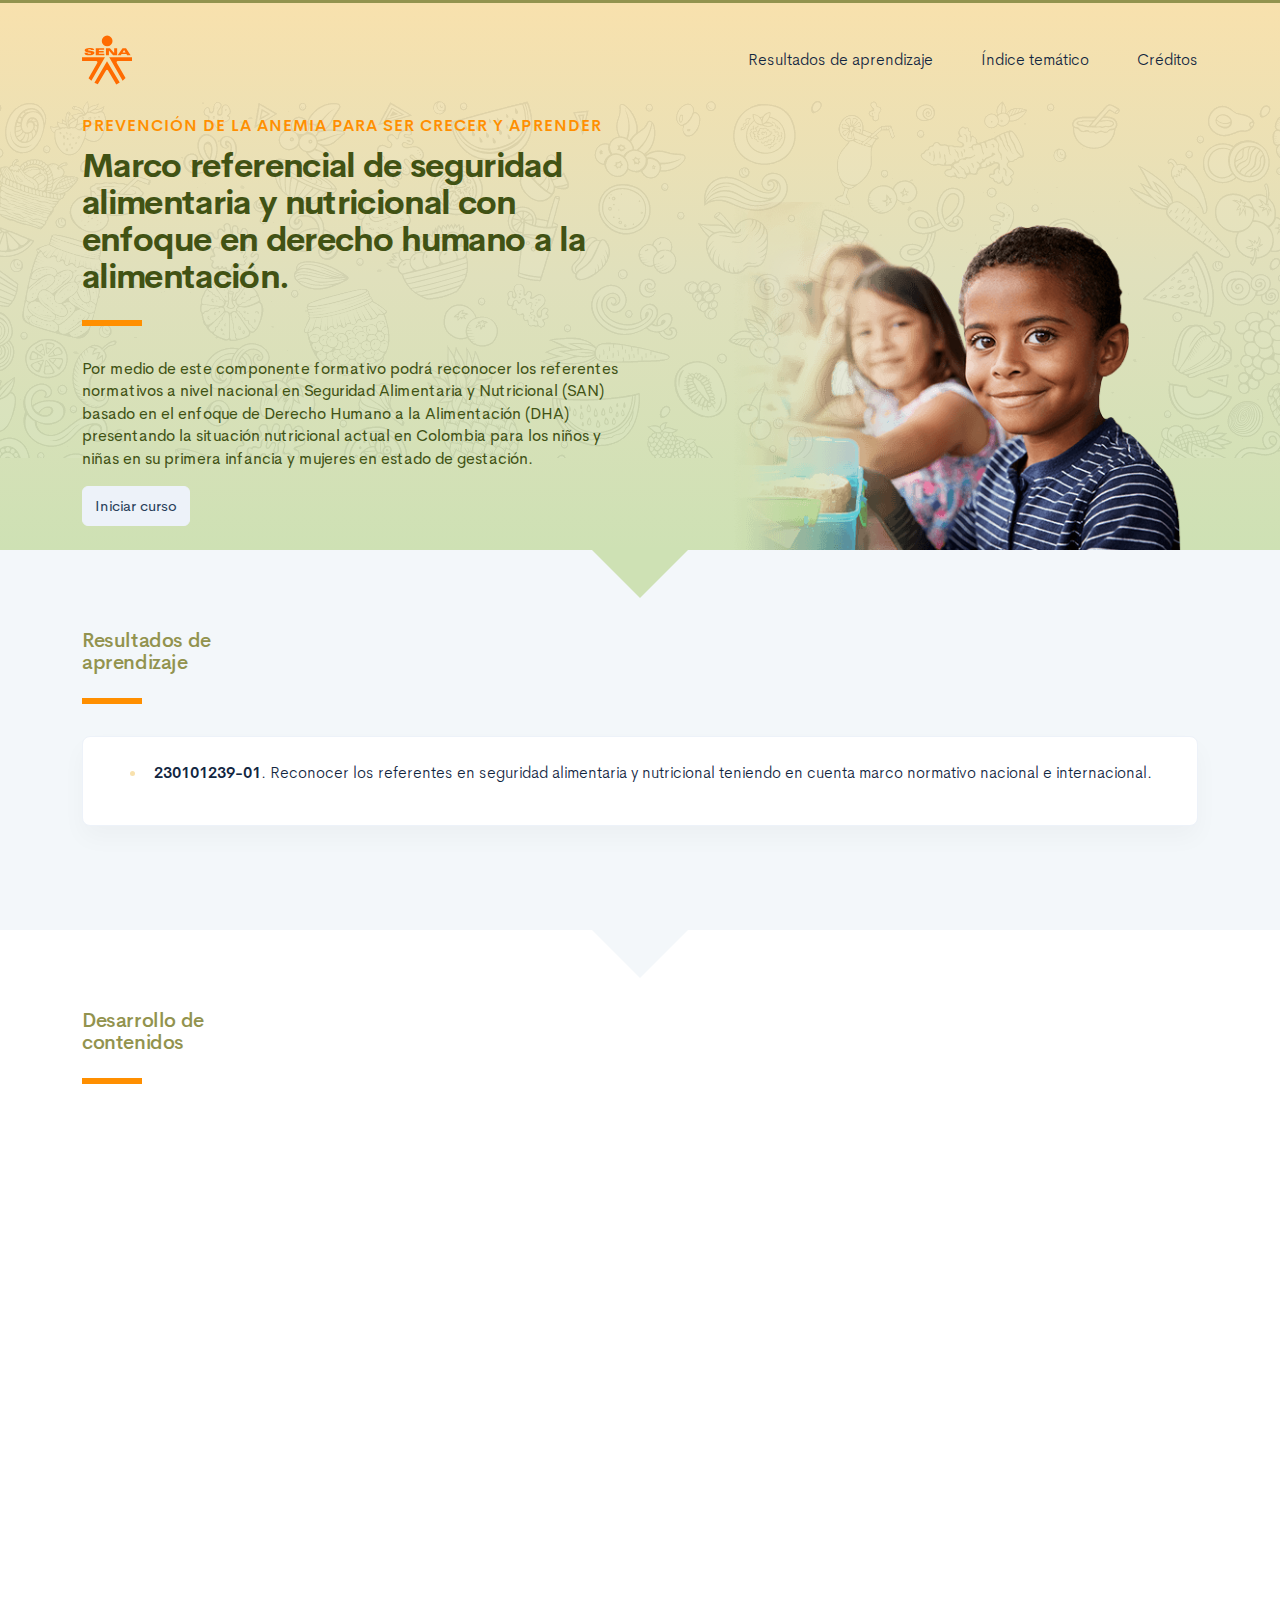
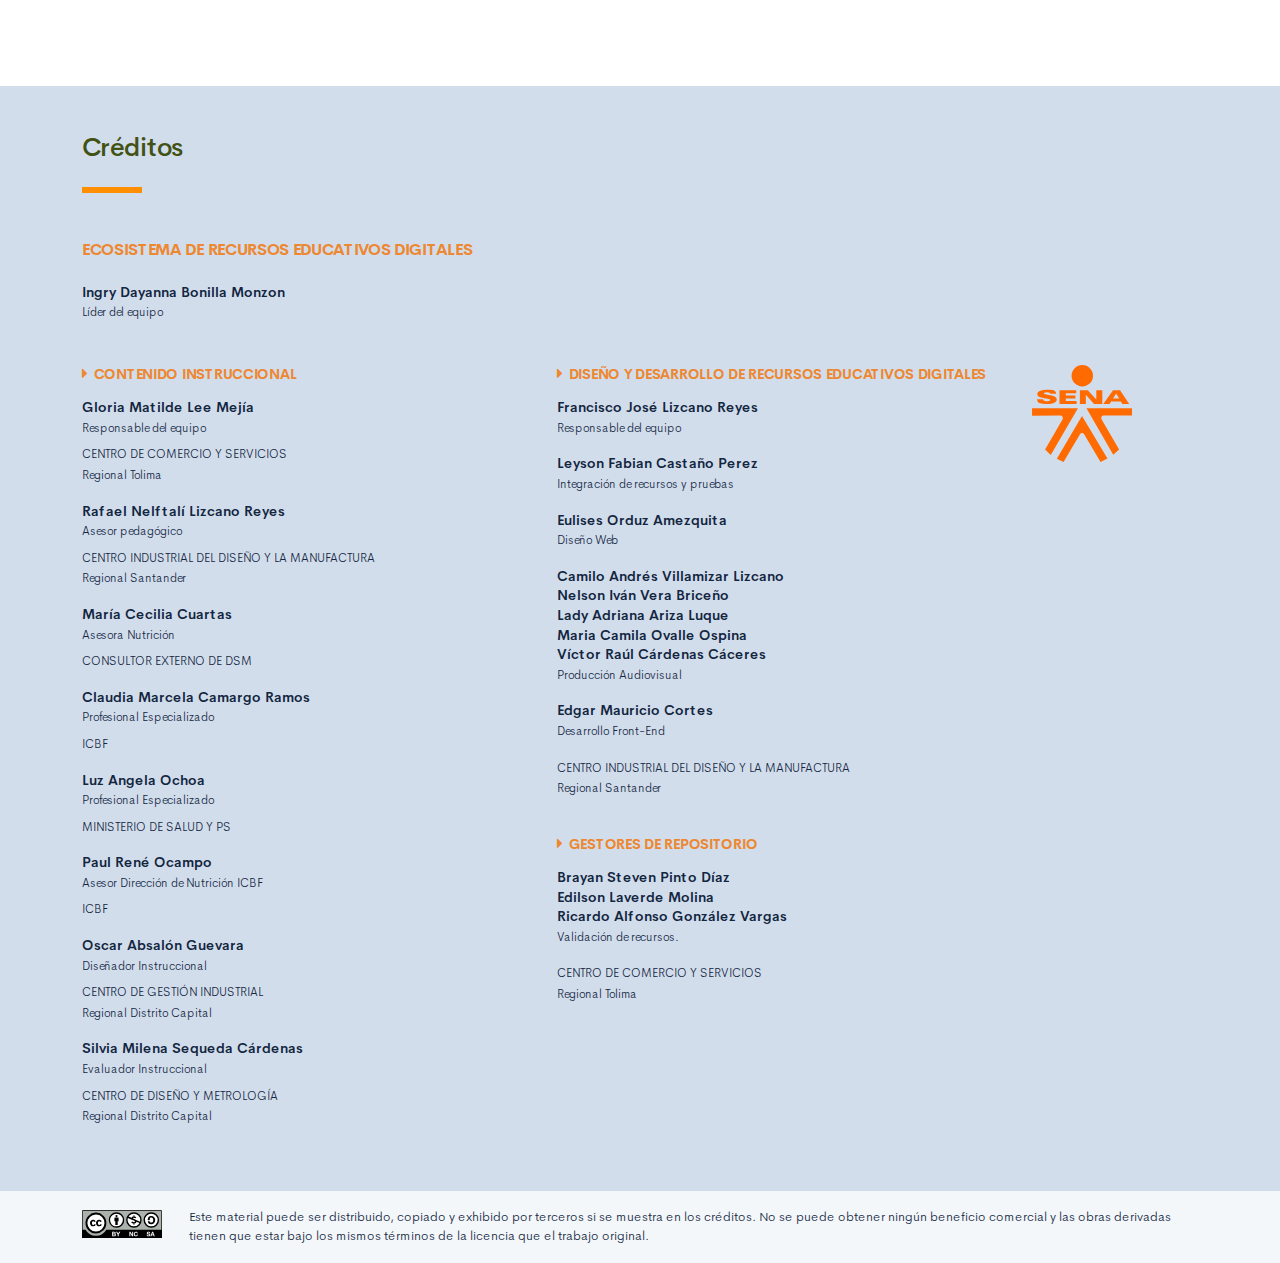
==== commit 8f3bd529: "Ajuste del resultado de aprendizaje" ====
--- a/public/index.html
+++ b/public/index.html
@@ -54,7 +54,7 @@
                 <div class="card resultado-item">
                     <div class="card-body">
                         <ul class="bg-color-dark">
-                            <li> <span>Aplicar los conceptos de la práctica de Telesalud de acuerdo con lineamientos normativos.</span></li>
+                            <li> <span><strong>230101239-01</strong>. Reconocer los referentes en seguridad alimentaria y nutricional teniendo en cuenta marco normativo nacional e internacional.</span></li>
                         </ul>
                     </div>
                 </div>
